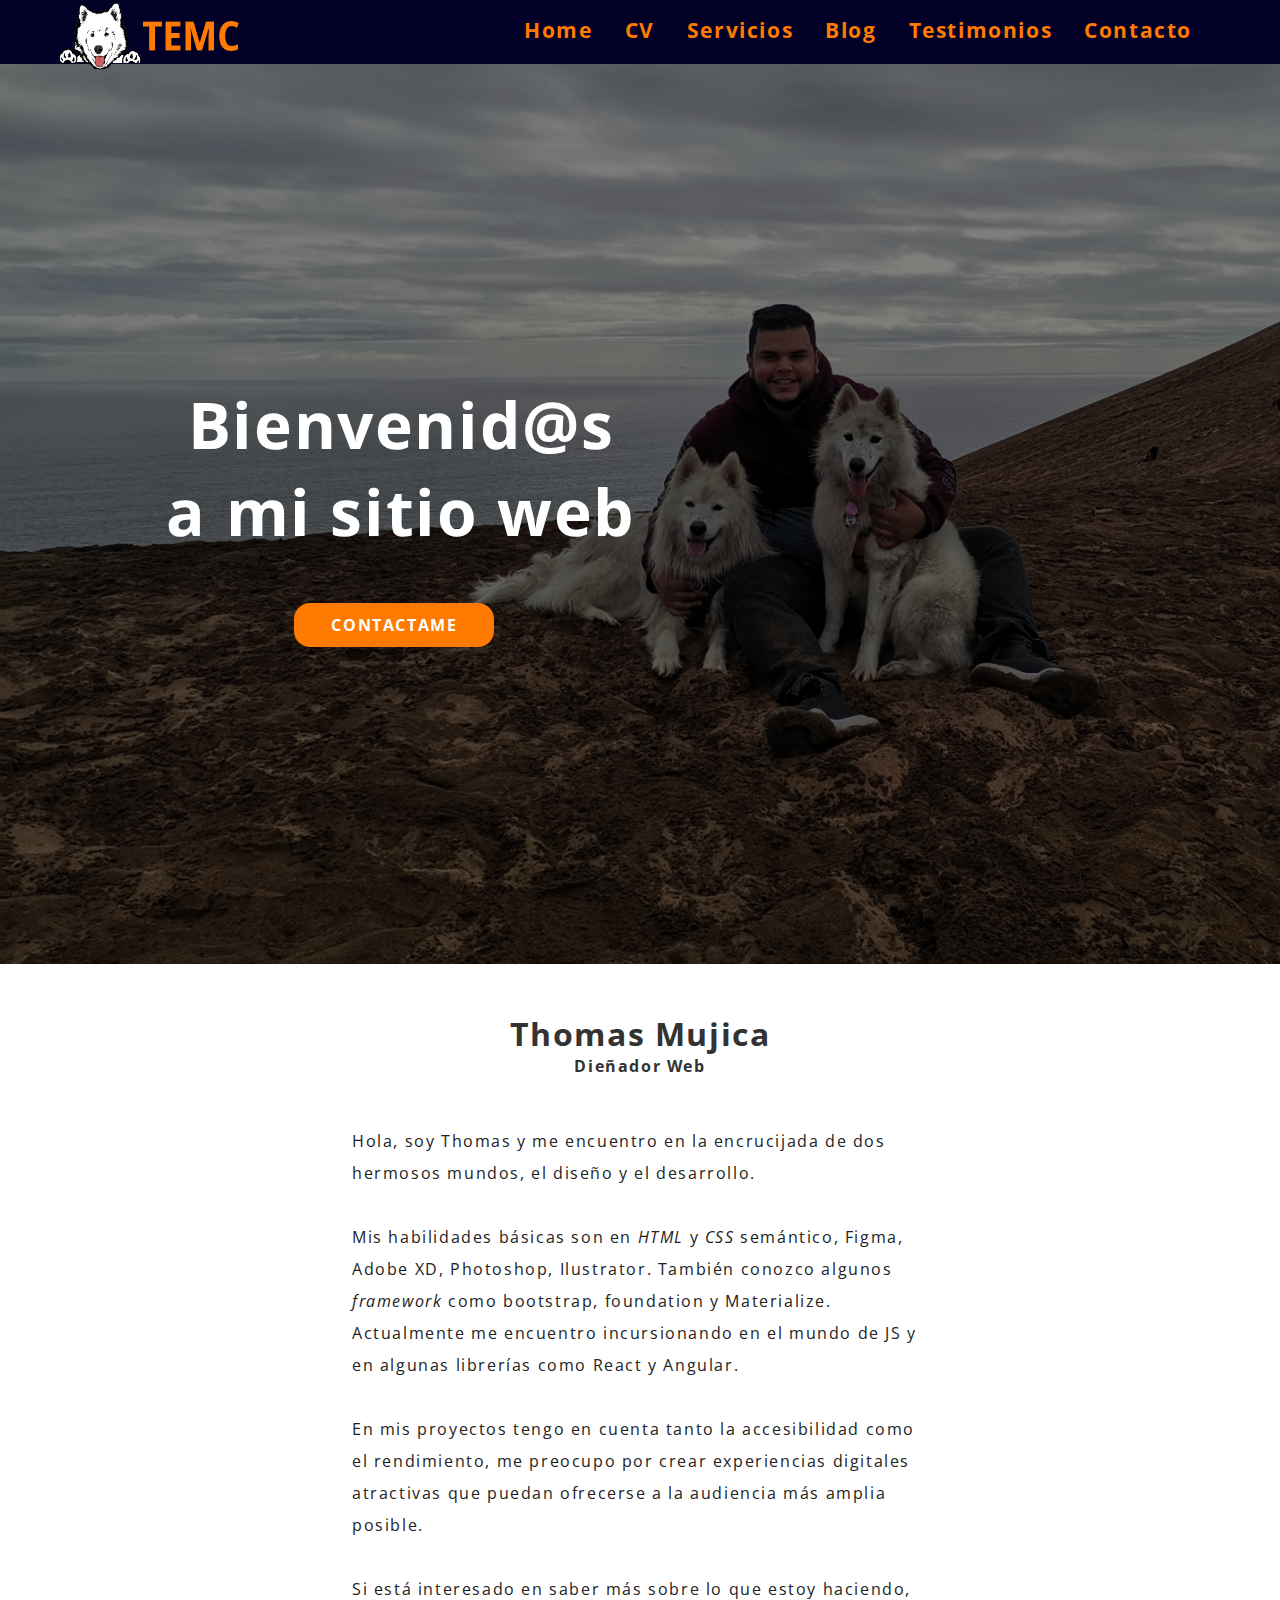
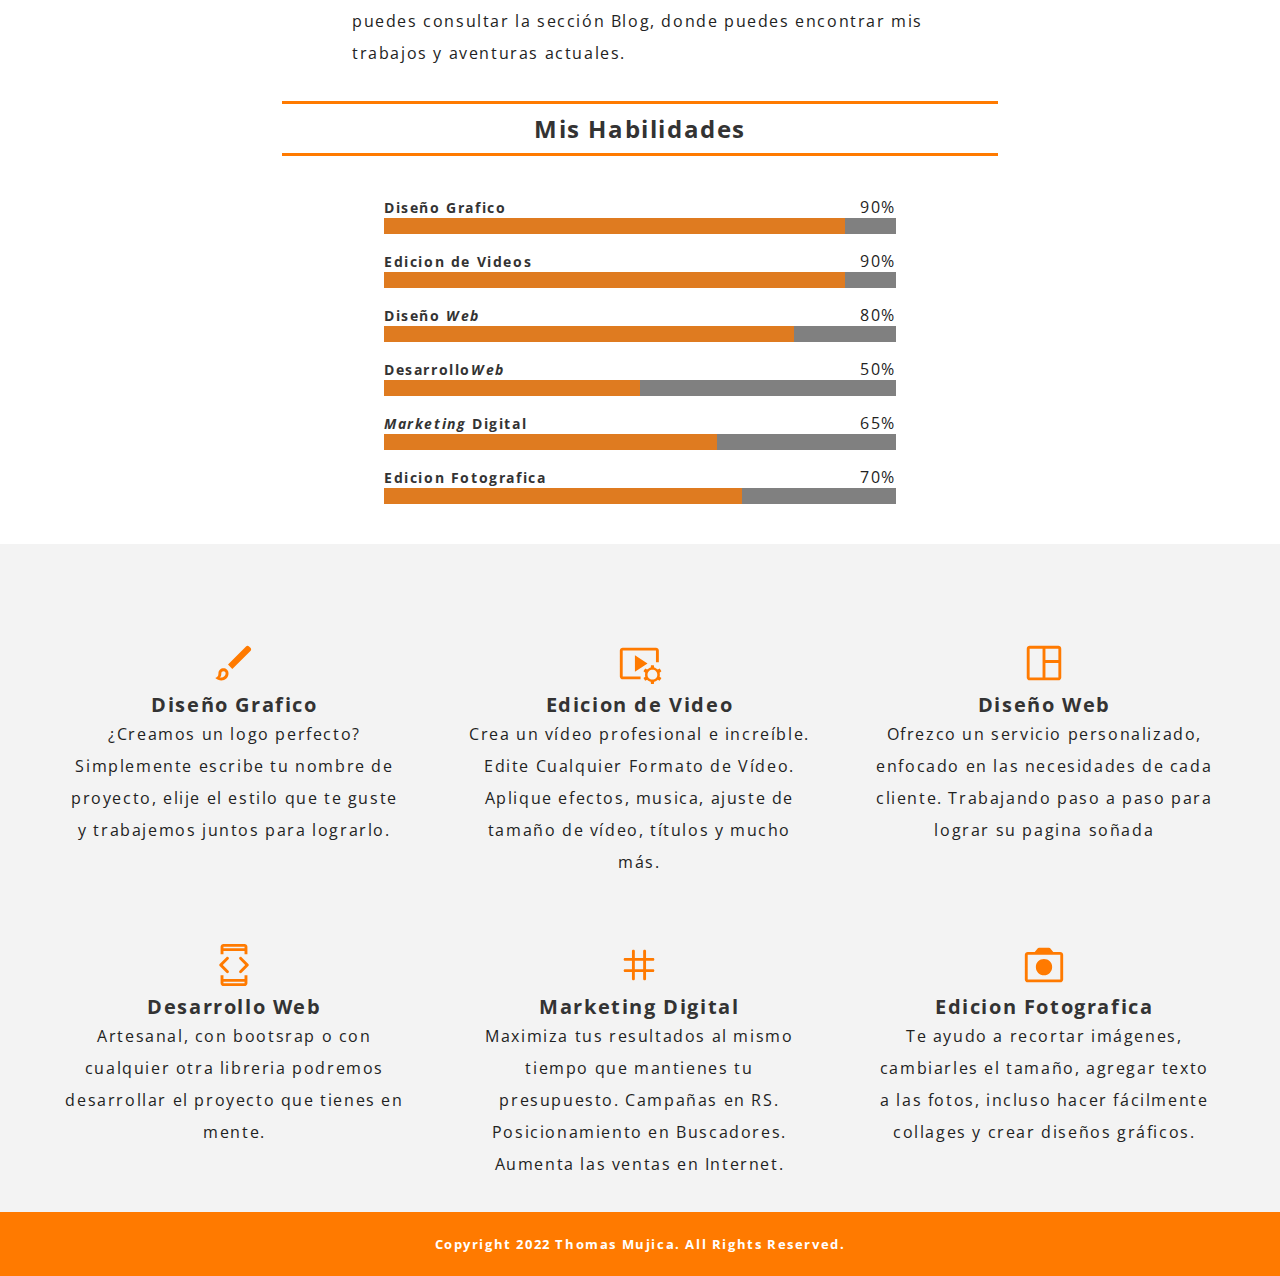
==== index.html @ e28e5357 "Add files via upload" ====
<!DOCTYPE html>
<html lang="es">

<head>
  <meta charset="UTF-8">
  <meta http-equiv="X-UA-Compatible" content="IE=edge">
  <meta name="viewport" content="width=device-width, initial-scale=1.0">
  <link rel="preconnect" href="https://fonts.googleapis.com">
  <link rel="preconnect" href="https://fonts.gstatic.com" crossorigin>
  <link href="https://fonts.googleapis.com/css2?family=Open+Sans:wght@400;700&family=Raleway:wght@400;700&display=swap"
    rel="stylesheet">
  <link rel="stylesheet" href="css/style.css">
  <title>Bienvenido a mi Sitio Web</title>
</head>

<body>
  <header class="header">
    <section class="container">
      <div class="logo">
        <a href="index.html">
          <img src="assets/Thomas Logo last short.png" alt="logo de akira">
        </a>
      </div>
      <button class="menu-burger">
        <svg width="32" height="32" viewBox="0 0 32 32" fill="none" xmlns="http://www.w3.org/2000/svg">
          <rect y="2" width="32" height="6" rx="3" fill="#FF7A00" />
          <rect y="13" width="32" height="6" rx="3" fill="#FF7A00" />
          <rect y="24" width="32" height="6" rx="3" fill="#FF7A00" />
        </svg>
        <svg class="none" width="32" height="32" viewBox="0 0 32 32" fill="none" xmlns="http://www.w3.org/2000/svg">
          <rect width="38.5886" height="6.43279" rx="3.2164"
            transform="matrix(0.709633 0.704572 -0.717612 0.696443 4.61621 0)" fill="#FF7A00" />
          <rect width="38.5779" height="6.43458" rx="3.21729"
            transform="matrix(0.698987 -0.715134 0.727965 0.685615 0 27.5884)" fill="#FF7A00" />
        </svg>
      </button>
      <nav class="menu">
        <a href="index.html">Home</a>
        <a href="curriculum-vitae.html">CV</a>
        <a href="services.html">Servicios</a>
        <a href="blog.html">Blog</a>
        <a href="testimony.html">Testimonios</a>
        <a href="contact.html">Contacto</a>
      </nav>
    </section>
  </header>
  <main class="content">
    <section class="hero-image">
      <aside class="hero-image-opacity">
        <div class="hero-image-content">
          <h2 class="hero-image-title">
            Bienvenid@s <br> a mi sitio web
          </h2>
        </div>
        <a href="contact.html" class="btn">CONTACTAME</a>
      </aside>
    </section>
    <section class="text-content">
      <h1>Thomas Mujica</h1>
      <h4>Dieñador Web</h4>
      <p>
        Hola, soy Thomas y me encuentro en la encrucijada de dos hermosos mundos, el diseño y el desarrollo.
      </p>
      <p>
        Mis habilidades básicas son en <i>HTML</i> y <i>CSS</i> semántico, Figma, Adobe XD, Photoshop, Ilustrator.
        También conozco
        algunos <i>framework</i> como bootstrap, foundation y Materialize. Actualmente me encuentro incursionando en el
        mundo
        de JS y en algunas librerías como React y Angular.
      </p>
      <p>
        En mis proyectos tengo en cuenta tanto la accesibilidad como el rendimiento, me preocupo por crear experiencias
        digitales atractivas que puedan ofrecerse a la audiencia más amplia posible.
      </p>
      <p>
        Si está interesado en saber más sobre lo que estoy haciendo, puedes consultar la sección Blog, donde puedes
        encontrar mis trabajos y aventuras actuales.
      </p>
    </section>
    <section class="skill">
      <h2 class="title">Mis Habilidades</h2>
      <div class="progress">
        <article class=progress-item>
          <h5>Diseño Grafico</h5>
          <span>90%</span>
          <progress value="90" min="0" max="100"></progress>
        </article>
        <article class=progress-item>
          <h5>Edicion de Videos</h5>
          <span>90%</span>
          <progress value="90" min="0" max="100"></progress>
        </article>
        <article class=progress-item>
          <h5>Diseño <i>Web</i></h5>
          <span>80%</span>
          <progress value="80" min="0" max="100"></progress>
        </article>
        <article class=progress-item>
          <h5>Desarrollo<i>Web</i></h5>
          <span>50%</span>
          <progress value="50" min="0" max="100"></progress>
        </article>
        <article class=progress-item>
          <h5><i>Marketing</i> Digital</h5>
          <span>65%</span>
          <progress value="65" min="0" max="100"></progress>
        </article>
        <article class=progress-item>
          <h5>Edicion Fotografica</h5>
          <span>70%</span>
          <progress value="70" min="0" max="100"></progress>
        </article>
      </div>
    </section>
    <section class="services">
      <div class="container-services">
        <h2 class="title">¿En que puedo ayudarte?</h2>
        <article class="carousel">
          <input type="radio" name="slides" id="slide-1" checked>
          <input type="radio" name="slides" id="slide-2">
          <input type="radio" name="slides" id="slide-3">
          <input type="radio" name="slides" id="slide-4">
          <input type="radio" name="slides" id="slide-5">
          <input type="radio" name="slides" id="slide-6">
          <ul class="slides">
            <li class="slide">
              <a href="services.html">
                <img class="icon-services" src="assets/icon/Design.svg" alt="Design">
                <h3>Diseño Grafico</h3>
                <p>
                  ¿Creamos un logo perfecto? Simplemente escribe tu nombre de proyecto, elije el estilo que te guste y
                  trabajemos juntos para lograrlo.
                </p>
              </a>
            </li>
            <li class="slide">
              <a href="services.html">
                <img class="icon-services" src="assets/icon/Video-edit.svg" alt="Video-edit">
                <h3>Edicion de Video</h3>
                <p>
                  Crea un vídeo profesional e increíble. Edite Cualquier Formato de Vídeo. Aplique efectos, musica,
                  ajuste
                  de tamaño de vídeo, títulos y mucho más.
                </p>
              </a>
            </li>
            <li class="slide">
              <a href="services.html">
                <img class="icon-services" src="assets/icon/Web-Design.svg" alt="Web-Design">
                <h3>Diseño Web</h3>
                <p>
                  Ofrezco un servicio personalizado, enfocado en las necesidades de cada cliente. Trabajando paso a paso
                  para lograr su
                  pagina soñada
                </p>
              </a>
            </li>
            <li class="slide">
              <a href="services.html">
                <img class="icon-services" src="assets/icon/developer.svg" alt="developer">
                <h3>Desarrollo Web</h3>
                <p>
                  Artesanal, con bootsrap o con cualquier otra libreria podremos desarrollar el proyecto que tienes en
                  mente.
                </p>
              </a>
            </li>
            <li class="slide">
              <a href="services.html">
                <img class="icon-services" src="assets/icon/Digital-Marketing.svg" alt="Digital-Marketing">
                <h3>Marketing Digital</h3>
                <p>
                  Maximiza tus resultados al mismo tiempo que mantienes tu presupuesto. Campañas en RS. Posicionamiento
                  en
                  Buscadores. Aumenta las ventas en Internet.
                </p>
              </a>
            </li>
            <li class="slide">
              <a href="services.html">
                <img class="icon-services" src="assets/icon/photography.svg" alt="photography">
                <h3>Edicion Fotografica</h3>
                <p>
                  Te ayudo a recortar imágenes, cambiarles el tamaño, agregar texto a las fotos, incluso hacer
                  fácilmente
                  collages y crear diseños gráficos.
                </p>
              </a>
            </li>
          </ul>
          <aside class="slides-nav">
            <label for="slide-1" id="dot-1"></label>
            <label for="slide-2" id="dot-2"></label>
            <label for="slide-3" id="dot-3"></label>
            <label for="slide-4" id="dot-4"></label>
            <label for="slide-5" id="dot-5"></label>
            <label for="slide-6" id="dot-6"></label>
          </aside>
        </article>
      </div>
    </section>
  </main>
  <footer class="footer">
    <small>Copyright 2022 Thomas Mujica. All Rights Reserved.</small>
  </footer>
  <script src="js/script.js"></script>
</body>

</html>
---- css/style.css ----
/************* CUSTOM PROPERTIES ***************/

:root {
  --first-color: #030027;
  --first-alpha-color: rgba(3, 0, 39, 0.75);
  --second-color: #a98731;
  --second-alpha-color: rgba(169, 135, 49, 0.5);
  --third-color: #ff7a00;
  --third-alpha-color: rgba(255, 122, 0, 0.75);
  --white-color: #fff;
  --gray-light-color: #f3f3f3;
  --gray-color: #ccc;
  --gray-dark-color: #666;
  --black-color: #000;
  --link-color: #004747;
  --title-color: #333;
  --text-color: #222;
  --white-alpha-color: rgba(255, 255, 255, 0.5);
  --black-alpha-color: rgba(0, 0, 0, 0.5);
  --font: "Open Sans", sans-serif;
  --max-width: 1200px;
  --header-height: 4rem;
}

/************* RESET ***************/

html {
  box-sizing: border-box;
  font-family: var(--font);
  font-size: 16px;
}

*,
*::after,
*::before {
  box-sizing: inherit;
}

body {
  margin: 0;
  overflow-x: hidden; /*Elimina la barra de desplazamiento horizontal si el contenido se desborda */
  color: var(--text-color);
  letter-spacing: 0.1rem;
}

a {
  color: var(--link-color);
  transition: all 0.3s ease-in-out;
}

a:hover {
  opacity: 0.75;
}

h1 {
  margin: 0;
  font-size: 2rem;
  color: var(--title-color);
}

h2 {
  margin: 0;
  font-size: 1.5rem;
  color: var(--title-color);
}

h3 {
  margin: 0;
  font-size: 1.25rem;
  color: var(--title-color);
}

h4 {
  margin: 0;
  font-size: 1rem;
  color: var(--title-color);
}

h5 {
  margin: 0;
  font-size: 0.85rem;
  color: var(--title-color);
}

h6 {
  margin: 0;
  font-size: 0.7rem;
  color: var(--title-color);
}

img {
  max-width: 100%;
  height: auto;
}

p {
  line-height: 2;
  margin: 0;
}

/************* COMPONENTS ***************/

/************* CAROUSEL ***************/

.services {
  width: 100%;
  height: auto;
  background-color: var(--gray-light-color);
  padding-top: 2rem;
}

.container-services {
  width: 80%;
  margin-left: auto;
  margin-right: auto;
  text-align: center;
}

.carousel {
  margin: 2rem 2rem 0 2rem;
  padding-bottom: 2rem;
  max-width: 50rem;
  text-align: center;
  overflow-x: hidden;
}

.carousel .slides {
  width: 600%;
  display: flex;
  list-style: none;
  padding: 0;
  text-align: center;
  transition: transform 0.5s ease-in-out;
}

.slide {
  width: inherit;
}

.slide a {
  text-decoration: none;
  color: var(--text-color);
}

.carousel input {
  display: none;
}

.carousel label {
  border: 0.1rem solid var(--gray-dark-color);
  border-radius: 50%;
  cursor: pointer;
  width: 0.8rem;
  height: 0.8rem;
  display: inline-block;
  margin: 0 0.25rem;
}

#slide-1:checked ~ .slides {
  transform: translateX(0%);
}

#slide-2:checked ~ .slides {
  transform: translateX(-16.66666666666667%);
}

#slide-3:checked ~ .slides {
  transform: translateX(-33.33333333333334%);
}

#slide-4:checked ~ .slides {
  transform: translateX(-50.00000000000001%);
}

#slide-5:checked ~ .slides {
  transform: translateX(-66.66666666666668%);
}

#slide-6:checked ~ .slides {
  transform: translateX(-83.33333333333335%);
}

#slide-1:checked ~ .slides-nav label#dot-1 {
  background-color: var(--third-color);
}

#slide-2:checked ~ .slides-nav label#dot-2 {
  background-color: var(--third-color);
}

#slide-3:checked ~ .slides-nav label#dot-3 {
  background-color: var(--third-color);
}

#slide-4:checked ~ .slides-nav label#dot-4 {
  background-color: var(--third-color);
}

#slide-5:checked ~ .slides-nav label#dot-5 {
  background-color: var(--third-color);
}

#slide-6:checked ~ .slides-nav label#dot-6 {
  background-color: var(--third-color);
}

@media screen and (min-width: 600px) {
  .carousel {
    max-width: 100%;
  }
}

@media screen and (min-width: 1024px) {
  .carousel {
    padding-bottom: 0;
  }

  .carousel .slides {
    width: 100%;
    flex-wrap: wrap;
  }

  .slides {
    margin: 0;
  }

  .slide {
    width: 33.3%;
    padding: 2rem;
  }

  .container-services {
    width: 100%;
    margin-left: auto;
    margin-right: auto;
  }

  .carousel label {
    display: none;
  }

  .container-services > .title {
    display: none;
  }
}

/************* CONTENIDO ***************/

.text-content h1,
.text-content h4 {
  text-align: center;
}

.text-content {
  padding: 3rem 2rem 0rem 2rem;
  max-width: 80%;
  margin-left: auto;
  margin-right: auto;
}

.text-content p {
  margin-bottom: 2rem;
}

.text-content p:nth-child(3) {
  margin-top: 3rem;
}

@media screen and (min-width: 600px) {
  .text-content {
    max-width: 70%;
  }
}

@media screen and (min-width: 1024px) {
  .text-content {
    max-width: 50%;
  }
}

/************* HERO IMAGE ***************/

.hero-image {
  background-image: url(../assets/hero-img-2.jpg);
  background-repeat: no-repeat;
  background-size: cover;
  background-position: 50% 0;
}

.hero-image-opacity {
  display: flex;
  flex-direction: column;
  justify-content: center;
  align-items: center;
  width: 100%;
  height: 100vh;
  background-color: var(--black-alpha-color);
}

.hero-image-title {
  font-size: 6.5vw;
  text-align: center;
  color: var(--white-color);
  margin-top: 5vh;
}

.hero-image-opacity a {
  margin-top: 5rem;
}

@media screen and (min-width: 600px) {
  .hero-image {
    background-position: 0 50%;
  }

  .hero-image-title {
    font-size: 6vw;
  }
}

@media screen and (min-width: 1024px) {
  .hero-image {
    background-image: url(../assets/hero-img-1.jpg);
    background-repeat: no-repeat;
    background-size: 140%;
    background-position: 0 80%;
    background-attachment: fixed;
  }

  .hero-image-opacity {
    align-items: flex-start;
  }

  .hero-image-title {
    font-size: 5vw;
    margin-left: 13vw;
    margin-top: 0;
  }

  .hero-image-opacity a {
    margin-left: 23vw;
    margin-top: 3rem;
  }
}

/************* MENU ***************/

.menu-burger {
  outline: thin solid var(--first-color);
  border: 0;
  background-color: var(--first-color);
  cursor: pointer;
}

.menu {
  position: fixed;
  left: 0;
  top: var(--header-height);
  width: 100%;
  height: 100vh;
  display: flex;
  flex-direction: column;
  background-color: var(--first-color);
  opacity: 0;
  pointer-events: none;
  transition: opacity 0.2s ease;
}

.menu.is-active {
  opacity: 1;
  pointer-events: auto;
}

.menu a {
  color: var(--third-color);
  font-weight: bold;
  padding: 2rem;
  text-align: center;
  text-decoration: none;
  font-size: 2rem;
}

.menu a:hover {
  color: var(--white-color);
  background-color: var(--third-color);
}

@media screen and (min-width: 1024px) {
  .menu-burger {
    display: none;
  }

  .menu {
    position: static;
    width: auto;
    height: auto;
    flex-direction: row;
    opacity: 1;
    pointer-events: auto;
  }

  .menu a {
    padding: 0 1rem;
    padding-bottom: 1rem;
    font-size: 1.3rem;
  }

  .menu a:hover {
    background-color: transparent;
  }
}

/*************** ProgressBar ***********/

.skill {
  margin-bottom: 2rem;
}

.progress {
  max-width: 100%;
  margin-left: auto;
  margin-right: auto;
}

.progress-item {
  display: flex;
  flex-wrap: wrap;
  align-items: center;
  padding: 0.5rem 0;
}

.progress-item h5 {
  width: 90%;
}

.progress-item span {
  width: 10%;
  text-align: right;
}

.progress-item progress {
  width: 100%;
  height: 1rem;
  background-color: var(--gray-light-color);
}

.progress-item progress::-webkit-progress-value {
  width: 100%;
  height: 1rem;
  background-color: var(--third-alpha-color);
}

.progress-item progress::-moz-progress-bar {
  width: 100%;
  height: 1rem;
  background-color: var(--third-alpha-color);
}

@media screen and (min-width: 600px) {
  .skill h2 {
    max-width: 90%;
  }

  .progress {
    max-width: 60%;
  }
}

@media screen and (min-width: 1024px) {
  .skill h2 {
    max-width: 70%;
  }
  .progress {
    max-width: 50%;
  }
}

/************************************************************** UTILITIES *************************************************************/

.btn {
  border-radius: 1rem;
  display: inline-block;
  padding: 0.7rem 1rem;
  width: 200px;
  font-weight: bold;
  text-align: center;
  text-decoration: none;
  color: var(--white-color);
  background-color: var(--third-color);
}

.box-shadow-1 {
  box-shadow: 0.25rem 0.25rem 1rem rgba(0, 0, 0, 0.25);
}

.container {
  margin-left: auto;
  margin-right: auto;
  max-width: var(--max-width);
}

.none {
  display: none;
}

.title {
  margin-left: auto;
  margin-right: auto;
  border-top: 3px solid var(--third-color);
  border-bottom: 3px solid var(--third-color);
  max-width: 100%;
  padding: 0.5rem;
  text-align: center;
  margin-bottom: 2rem;
  color: var(--title-color);
}

/************* SITE STYLES ***************/

.header {
  position: fixed;
  top: 0;
  left: 0;
  z-index: 999;
  width: 100%;
  height: var(--header-height);
  background-color: var(--first-color);
}

.header > .container {
  display: flex;
  justify-content: space-between;
  align-items: center;
  padding-left: 1rem;
  padding-right: 2rem;
}

.footer {
  font-weight: bold;
  color: var(--white-color);
  text-align: center;
  width: 100%;
  height: var(--header-height);
  background-color: var(--third-color);
  bottom: 0;
  left: 0;
}

.footer > small {
  display: block;
  height: 100%;
  display: flex;
  align-items: center;
  justify-content: center;
}

.header img {
  width: 192px;
  height: auto;
}

@media screen and (min-width: 768px) {
}

@media screen and (min-width: 1024px) {
  .header {
    position: sticky;
    top: 0;
  }
}

/*************** SERVICES *************/

.icon-services {
  width: 46px;
  height: 46px;
}

.slide h3 {
  color: var(--title-color);
}

.skill {
  width: 80%;
  margin-left: auto;
  margin-right: auto;
}
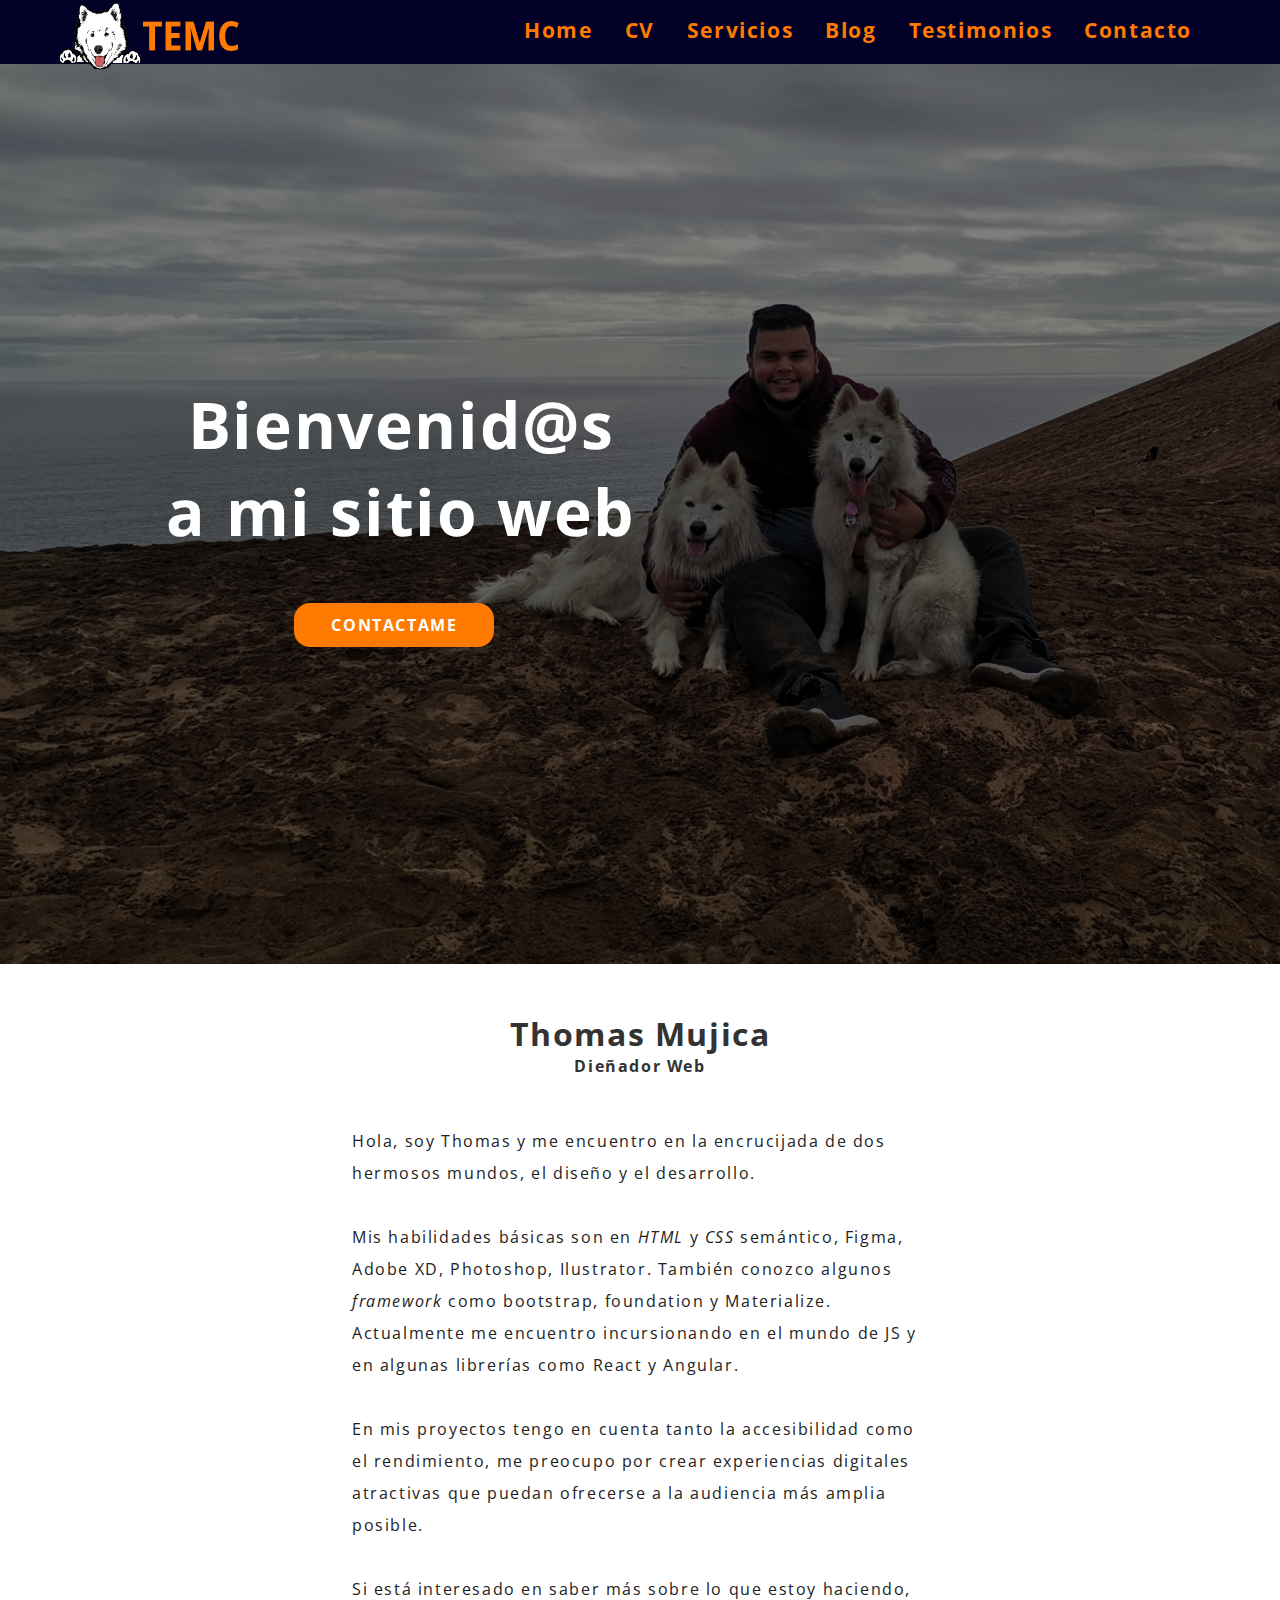
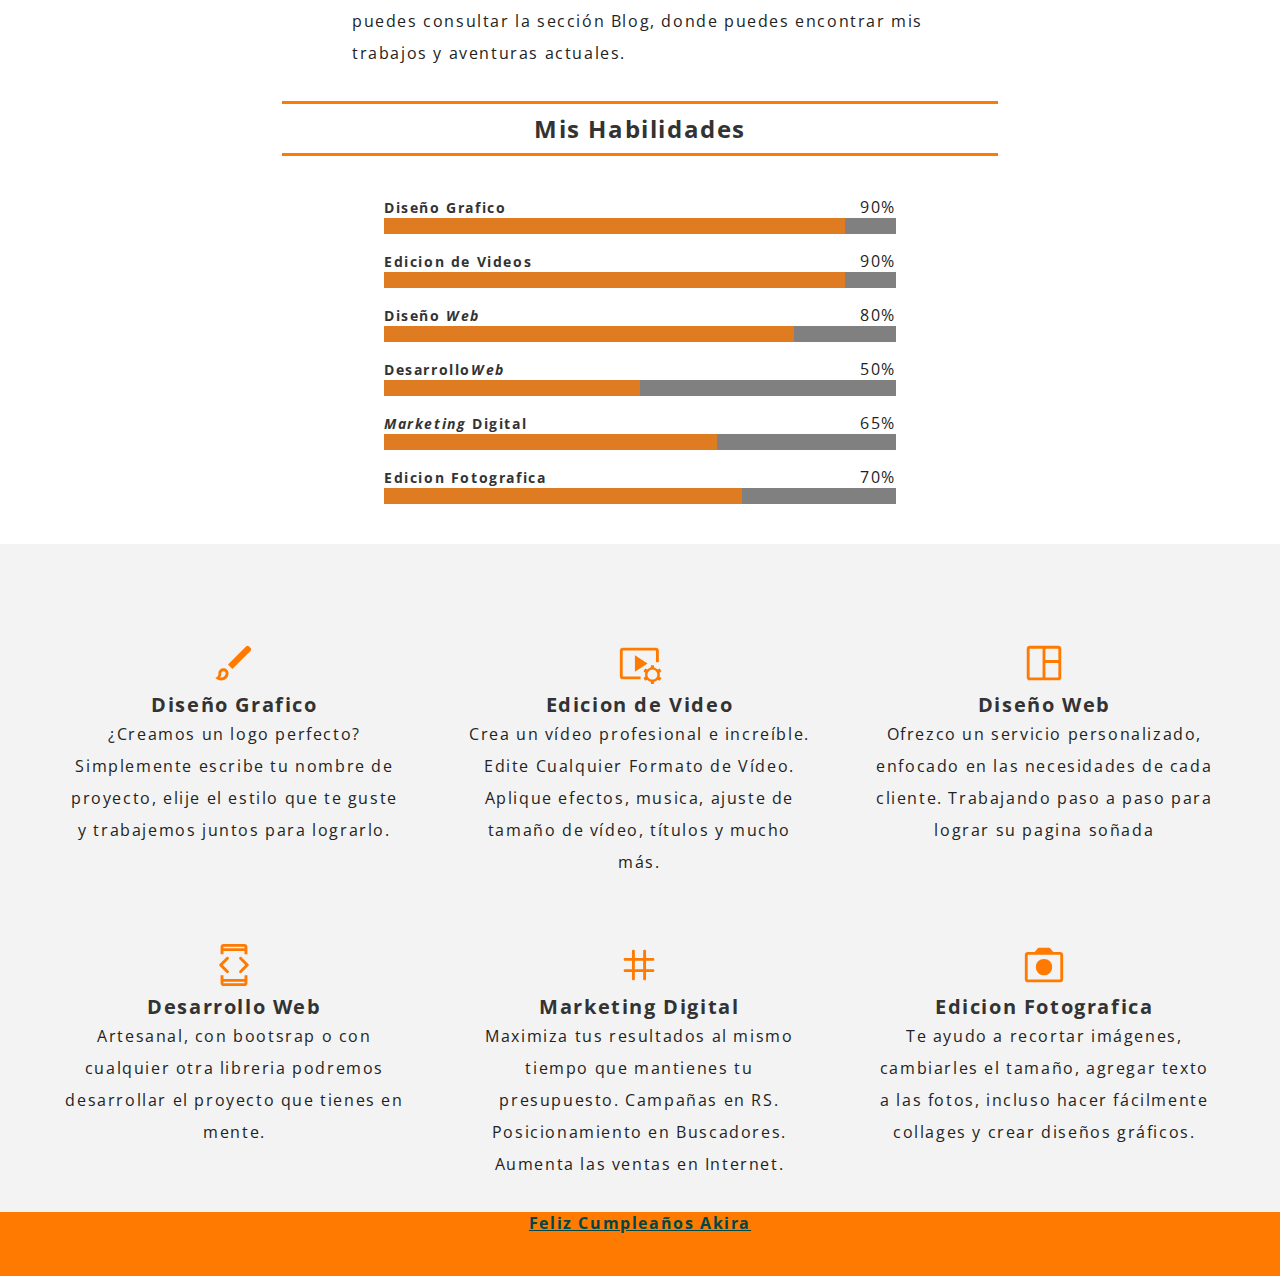
==== commit b9651c93: "Update index.html" ====
--- a/index.html
+++ b/index.html
@@ -201,9 +201,9 @@
     </section>
   </main>
   <footer class="footer">
-    <small>Copyright 2022 Thomas Mujica. All Rights Reserved.</small>
+    <a href="akira.html">Feliz Cumpleaños Akira</a>
   </footer>
   <script src="js/script.js"></script>
 </body>
 
-</html>+</html>
